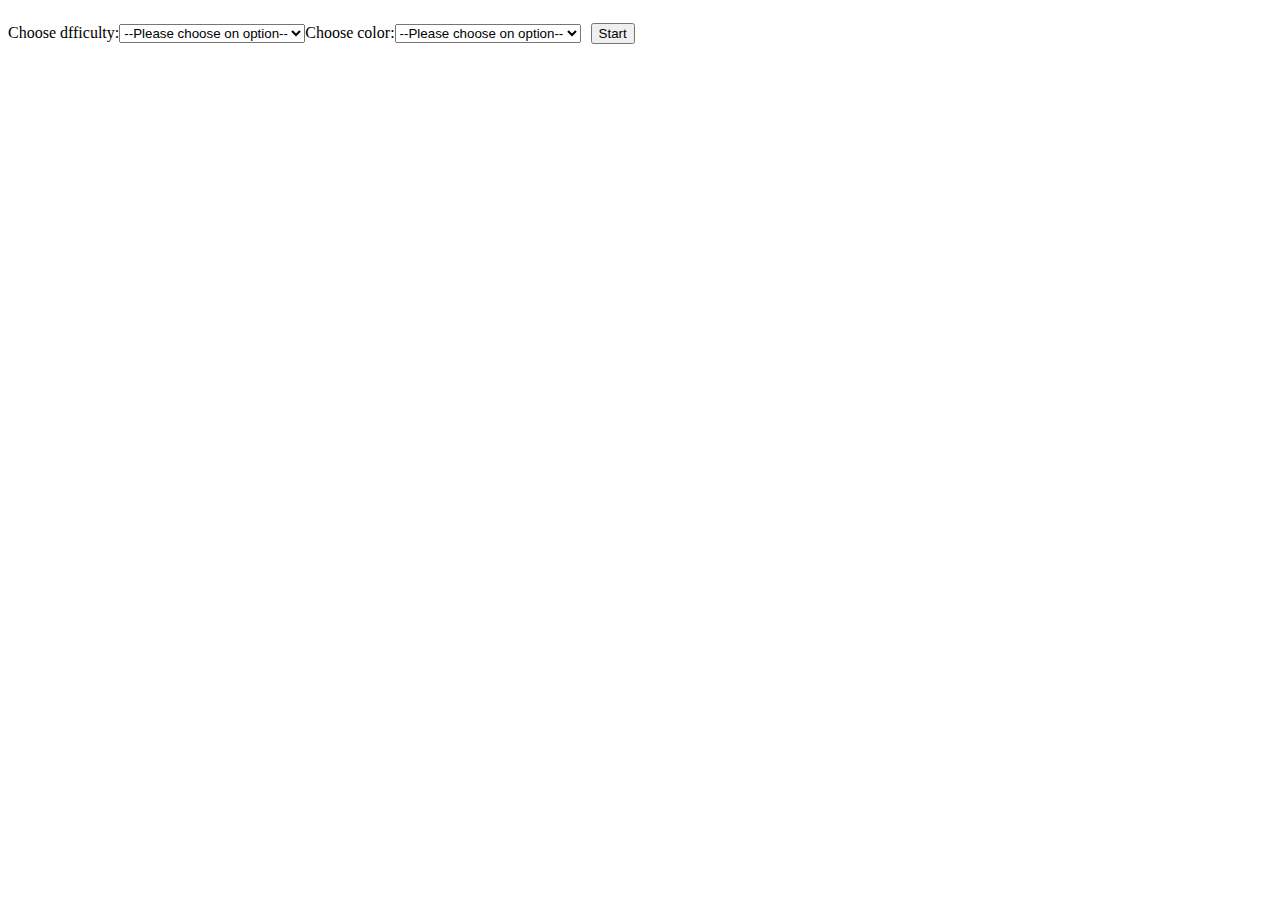
==== index.html @ f3009a63 "LAB-5" ====
<!DOCTYPE html>
<html lang="en">
<head>
    <meta charset="UTF-8">
    <meta name="viewport" content="width=device-width, initial-scale=1.0">
    <link rel="stylesheet" href="index.css">
    <title>Cliker</title>
</head>
<body>
    

<div class="container">

    <div id="sub-container" class="sub__container">
        <p>Choose dfficulty: </p> 
        <select id="levels" class="levels">
            
            <option id="pcop" value="pcop">--Please choose on option--</option>
        <option id="izi" value="izi">izi</option>
        <option  id="normal"value="normal">normal</option>
        <option   id="hard" value="hard">hard</option>
        </select>
    
    
        <p>Choose color:</p>
        <select id="color__select" class="color">
        <option value="pcop">--Please choose on option--</option>
        <option value="red">red</option>
        <option value="green">green</option>
        <option value="blue">blue</option>
        </select>
        <button id="start" class="main__btn">Start</button>
    </div>

   


    

</div>


<script src="index.js"></script>

</body>
</html>
---- index.css ----
.body{
    box-sizing: border-box;
}

.container{
    
    .sub__container{
        position: relative;
        display: flex;
        align-items: center;
        .levels{
            max-height: 30px;
        }
        .color{
            max-height: 30px;
        }
        .main__btn{
            margin-left: 10px;
        }
        
    }
    .mainContainer{
        display: grid;
        justify-content: center;
        .EazyContainer{
            position: relative;
            width: 250px;
            height: 250px;
            border: 2px solid black;
            
            .colorSquare{
                position: absolute;
                top: 50%;
                left: 50%;
                transform:translate(-50%, -50%);
                cursor: pointer;
                
            }
        }

        .normalContainer{
            position: relative;
            width: 600px;
            height: 600px;
            border: 2px solid black;
            .colorSquare{
                position: absolute;
                top: 50%;
                left: 50%;
                transform:translate(-50%, -50%);
                cursor: pointer;
                
            }
        }
    }
 
}
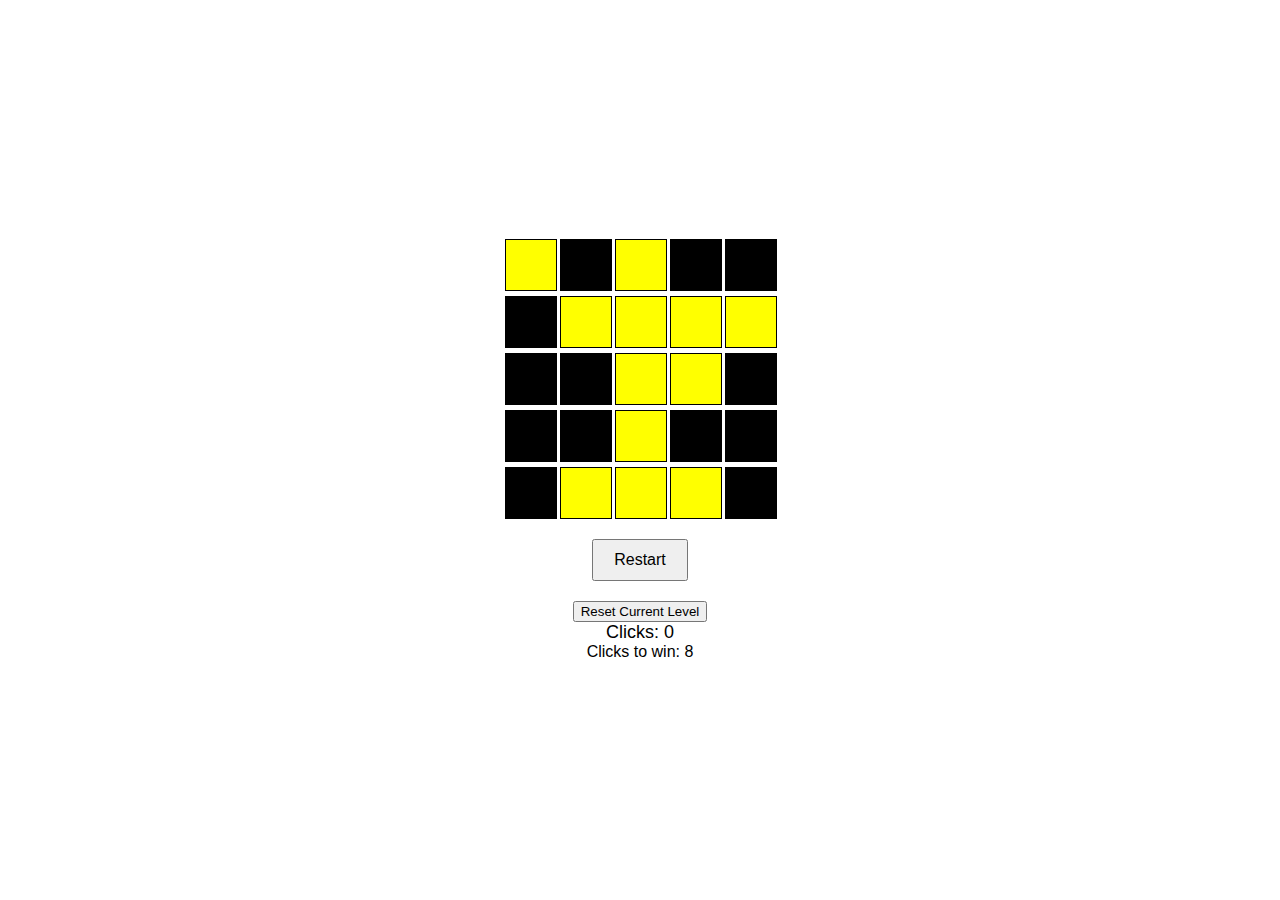
==== commit 61a562ee: "Add files via upload" ====
--- a/index.html
+++ b/index.html
@@ -4,43 +4,17 @@
     <meta charset="UTF-8">
     <meta name="viewport" content="width=device-width, initial-scale=1.0">
     <link rel="stylesheet" href="index.css">
-    <title>Cliker</title>
+    <title>ligthout</title>
 </head>
 <body>
     
-
-<div class="container">
-
-    <div id="sub-container" class="sub__container">
-        <p>Choose dfficulty: </p> 
-        <select id="levels" class="levels">
-            
-            <option id="pcop" value="pcop">--Please choose on option--</option>
-        <option id="izi" value="izi">izi</option>
-        <option  id="normal"value="normal">normal</option>
-        <option   id="hard" value="hard">hard</option>
-        </select>
-    
-    
-        <p>Choose color:</p>
-        <select id="color__select" class="color">
-        <option value="pcop">--Please choose on option--</option>
-        <option value="red">red</option>
-        <option value="green">green</option>
-        <option value="blue">blue</option>
-        </select>
-        <button id="start" class="main__btn">Start</button>
-    </div>
-
-   
+    <div id="game-board"></div>
+    <button id="restart-button">Restart</button>
+    <button id="reset-button">Reset Current Level</button>
+    <div id="click-counter">Clicks: 0</div>
+    <div id="win-clicks-counter">Clicks to win: 0</div>
 
 
-    
-
-</div>
-
-
-<script src="index.js"></script>
-
+    <script src="index.js"></script>
 </body>
 </html>--- a/index.css
+++ b/index.css
@@ -1,60 +1,38 @@
-
-.body{
-    box-sizing: border-box;
+body {
+    display: flex;
+    flex-direction: column;
+    align-items: center;
+    justify-content: center;
+    height: 100vh;
+    margin: 0;
+    font-family: Arial, sans-serif;
 }
 
-.container{
-    
-    .sub__container{
-        position: relative;
-        display: flex;
-        align-items: center;
-        .levels{
-            max-height: 30px;
-        }
-        .color{
-            max-height: 30px;
-        }
-        .main__btn{
-            margin-left: 10px;
-        }
-        
-    }
-    .mainContainer{
-        display: grid;
-        justify-content: center;
-        .EazyContainer{
-            position: relative;
-            width: 250px;
-            height: 250px;
-            border: 2px solid black;
-            
-            .colorSquare{
-                position: absolute;
-                top: 50%;
-                left: 50%;
-                transform:translate(-50%, -50%);
-                cursor: pointer;
-                
-            }
-        }
-
-        .normalContainer{
-            position: relative;
-            width: 600px;
-            height: 600px;
-            border: 2px solid black;
-            .colorSquare{
-                position: absolute;
-                top: 50%;
-                left: 50%;
-                transform:translate(-50%, -50%);
-                cursor: pointer;
-                
-            }
-        }
-    }
- 
+#game-board {
+    display: grid;
+    grid-template-columns: repeat(5, 50px);
+    grid-gap: 5px;
+    margin-bottom: 20px;
 }
 
+.button {
+    width: 50px;
+    height: 50px;
+    background-color: yellow;
+    border: 1px solid #000;
+    cursor: pointer;
+}
 
+.button.off {
+    background-color: black;
+}
+
+#restart-button {
+    margin-bottom: 20px;
+    padding: 10px 20px;
+    font-size: 16px;
+}
+
+#click-counter {
+    font-size: 18px;
+}
